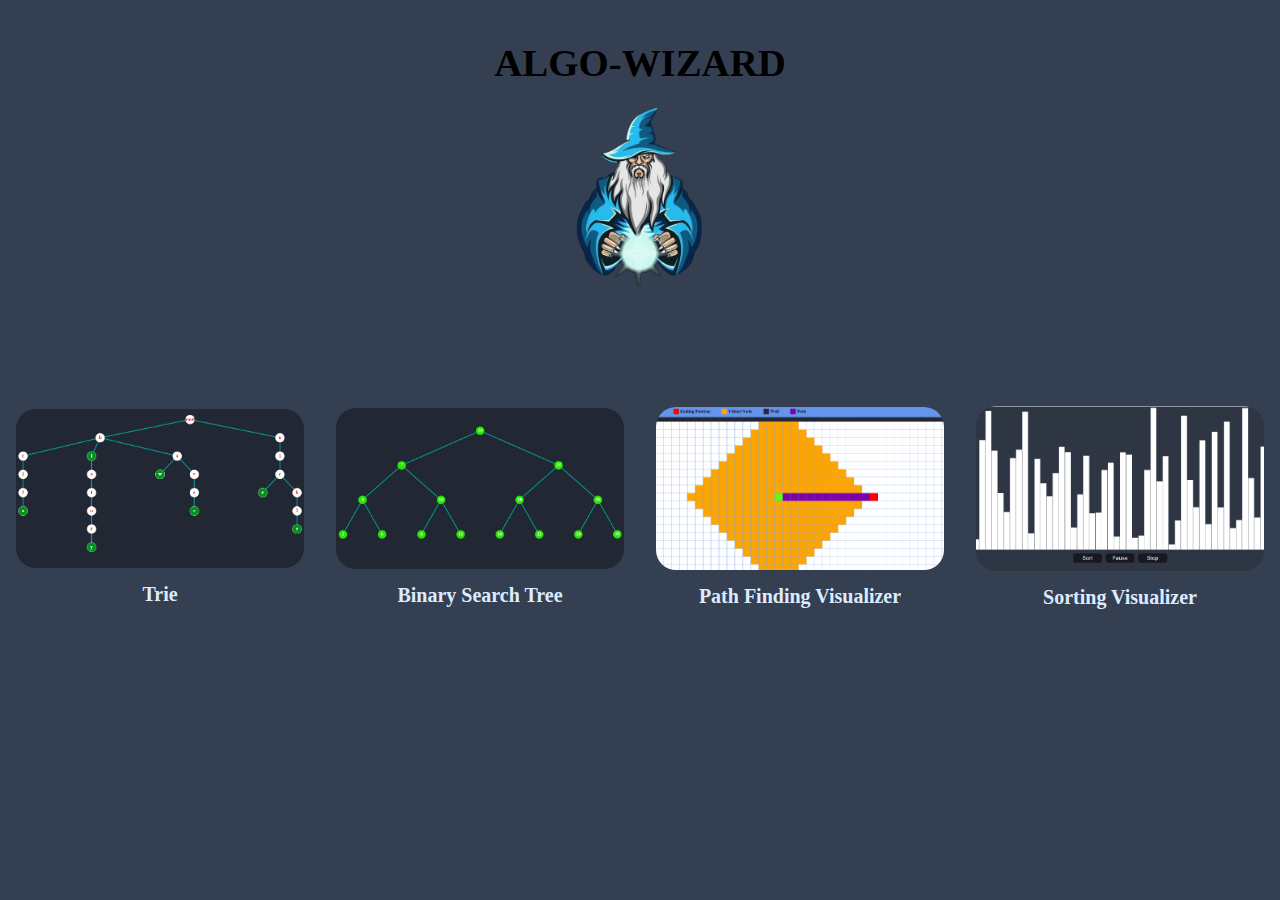
==== index.html @ 54267f41 "Initial commit" ====
<!DOCTYPE html>
<html lang="en">
<head>
    <meta charset="UTF-8">
    <meta name="viewport" content="width=device-width, initial-scale=1.0">
    <title>ALGO-WIZARD</title>
    <link rel="icon" type="image/png" href="assets/logo.png">
    <link rel="stylesheet" href="css/styles.css" />
</head>
<body>
    <div id="main">
        <div id="header">
            <div id="title" class="animated-heading">ALGO-WIZARD</div>  
        </div>
        <div>
          <img src="assets/logo.png" alt class="logo">
        </div>
        <div id="container">
            <div class="algo-container">
                <a href="algos/trie/index.html" class="category_link">
                    <div class="imageContainer">
                        <img src="assets/trie.png" class="image" />
                    </div>
                    <div>Trie</div>
                </a>
            </div>
            <div class="algo-container">
                <a href="algos/bst/index.html" class="category_link">
                    <div class="imageContainer">
                        <img src="assets/bst.png" class="image" />
                    </div>
                    <div>Binary Search Tree</div>
                </a>
            </div>
            <div class="algo-container">
                <a href="algos/path_finding/index.html" class="category_link">
                    <div class="imageContainer">
                        <img src="assets/path_finding.png" class="image" />
                    </div>
                    <div>Path Finding Visualizer</div>
                </a>
            </div>
            <div class="algo-container">
                <a href="algos/sorting/index.html" class="category_link">
                    <div class="imageContainer">
                        <img src="assets/sorting.png" class="image" />
                    </div>
                    <div>Sorting Visualizer</div>
                </a>
            </div>
        </div>
    </div>
</body>
</html>
---- css/styles.css ----
* {
  padding: 0;
  margin: 0;
}

html,
body {
  height: 100%;
}

body {
  background-color: #343f51;
}

#main {
  height: 100%;
  display: flex;
  flex-flow: column;
  align-items: stretch;
}

#header {
  flex: 0 1 80px;
  background-color: #343f51;
  display: flex;
  justify-content: center;
  align-items: center;
}

#title {
  font-size: 38.88px; /* Increased by another 20% from 32.4px */
  color: black;
  padding-top: 20px;
  font-weight: bold;
}

#container {
  flex: 1 1 auto;
  display: flex;
  height: 100%;
  flex-wrap: wrap;
  justify-content: center;
  align-items: center;
  text-align: center;
}

.algo-container {
  flex: 25%;
  display: inline-block;
  font-weight: bold;
}

.imageContainer {
  max-width: 90%;
  margin: 10px auto;
}

.imageContainer:hover {
  max-width: 97%;
  animation: transition 0.2s;
}

.image {
  max-width: 100%;
  max-height: 100%;
  border-radius: 20px;
}
#header {
  flex: 0 1 80px;
  background-color: #343f51;
  display: flex;
  justify-content: center;
  align-items: center;
  position: relative; /* Ensure parent is relatively positioned */
}

.logo {
  width: 252px; /* Adjust size as needed */
  height: auto;
  position: absolute; /* Position absolutely within parent */
  left: 50%; /* Center horizontally */
  top: 66px;
  transform: translateX(-50%); /* Adjust for centering */
}

@keyframes transition {
  from {
    max-width: 90%;
  }
  to {
    max-width: 97%;
  }
}

a {
  text-decoration: none;
  color: #dcebff;
  font-size: 20px;
}

@media (max-width: 1100px) {
  .container {
    flex: 0 0 48%;
  }
}

/* Added CSS for ALGO WIZARD heading */
.animated-heading {
  font-size: 5.76rem; /* Increased by another 20% from 4.8rem */
  animation: colorChange 5s linear infinite, textShadow 2s ease-in-out infinite alternate;
  text-align: center;
  color: #ff6347;
  margin: 20px 0;
}

@keyframes colorChange {
  0% {
    color: #ff6347; /* tomato */
  }
  25% {
    color: #ffb6c1; /* lightpink */
  }
  50% {
    color: #add8e6; /* lightblue */
  }
  75% {
    color: #90ee90; /* lightgreen */
  }
  100% {
    color: #ff6347; /* tomato */
  }
}

@keyframes textShadow {
  0% {
    text-shadow: 0 0 10px #ff6347, 0 0 20px #ff6347, 0 0 30px #ff6347, 0 0 40px #ff6347, 0 0 50px #ff6347;
  }
  100% {
    text-shadow: 0 0 10px #90ee90, 0 0 20px #90ee90, 0 0 30px #90ee90, 0 0 40px #90ee90, 0 0 50px #90ee90;
  }
}
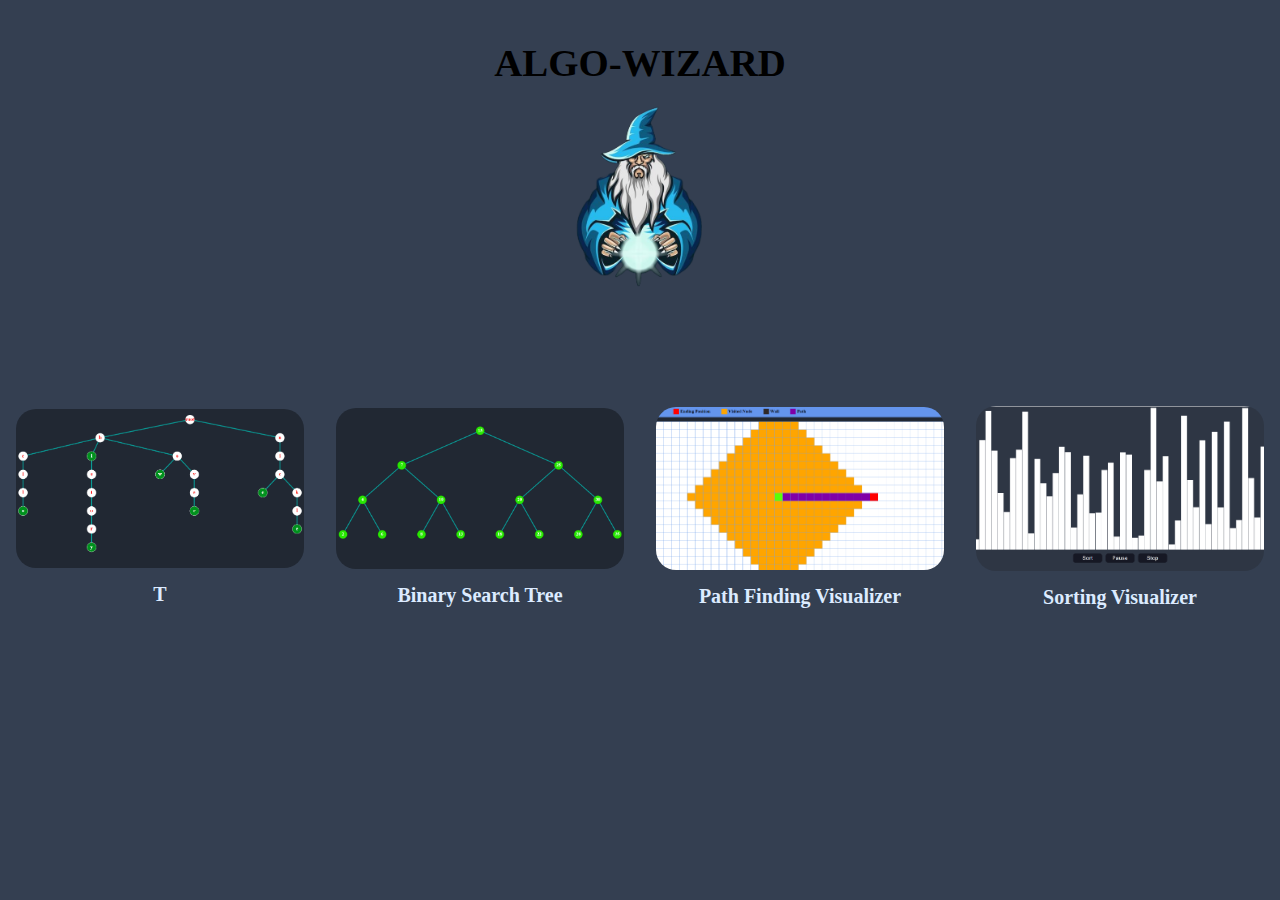
==== commit 4c7400bc: "Update index.html" ====
--- a/index.html
+++ b/index.html
@@ -21,7 +21,7 @@
                     <div class="imageContainer">
                         <img src="assets/trie.png" class="image" />
                     </div>
-                    <div>Trie</div>
+                    <div>T</div>
                 </a>
             </div>
             <div class="algo-container">
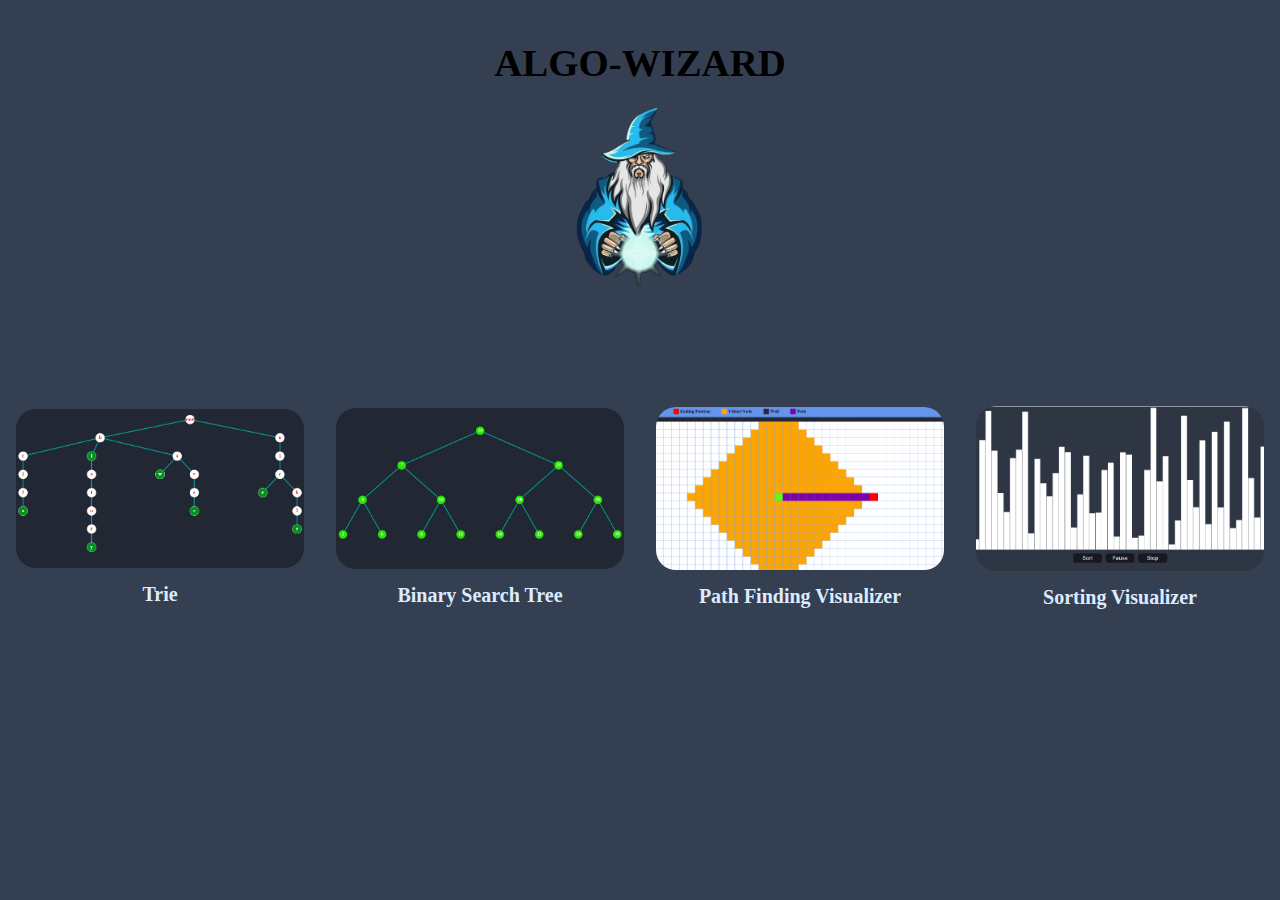
==== commit e67ab712: "Update index.html" ====
--- a/index.html
+++ b/index.html
@@ -21,7 +21,7 @@
                     <div class="imageContainer">
                         <img src="assets/trie.png" class="image" />
                     </div>
-                    <div>T</div>
+                    <div>Trie</div>
                 </a>
             </div>
             <div class="algo-container">
